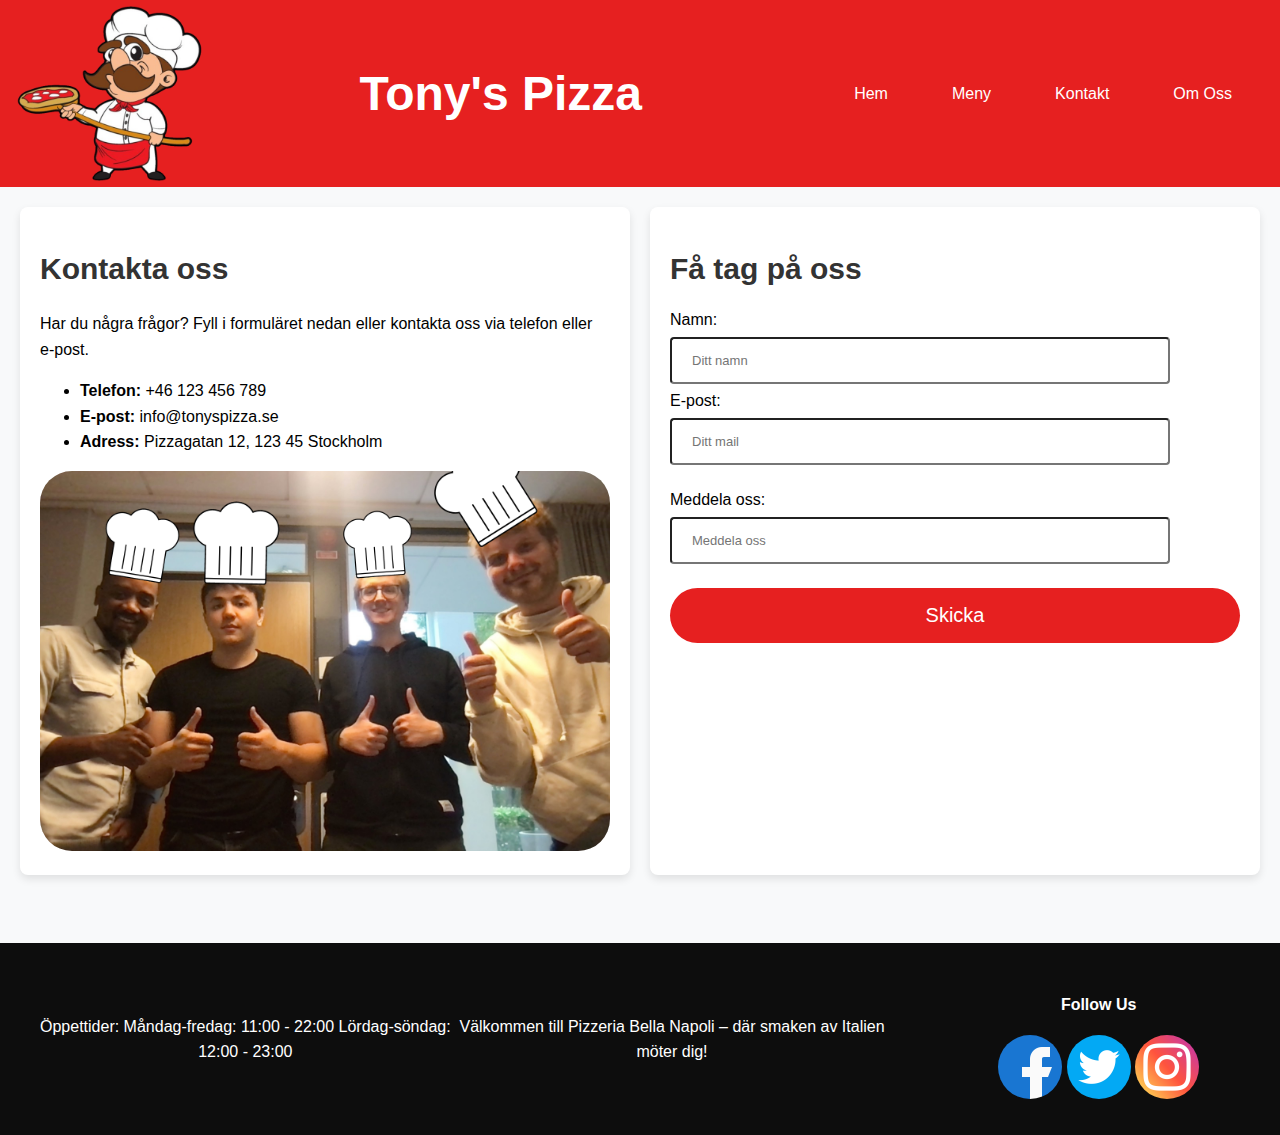
==== kontakt.html @ 64806fda "davud html css" ====
<!DOCTYPE html>
<html lang="en">
<head>
    <meta charset="UTF-8">
    <meta name="viewport" content="width=device-width, initial-scale=1.0">
    <title>Kontakta oss</title>
    <link rel="stylesheet" href="kontakt.css">
    <link rel="stylesheet" href="main.css">

</head>
<body>
    <header>
        <img src="images\logo pizza bagare.png" alt="" class="logoImg" />
        <h1><a class="logoTitle" href="index.html">Tony's Pizza</a></h1>
  
        <nav>
          <ul>
            <li><a href="#">Hem</a></li>
            <li><a href="#">Meny</a></li>
            <li><a href="kontakt.html">Kontakt</a></li>
            <li><a href="#">Om Oss</a></li>
          </ul>
        </nav>
      </header>
     <main>
       
        <section class="kontakt-info">
            
            <h2>Kontakta oss</h2>
           
            <p>Har du några frågor? Fyll i formuläret nedan eller kontakta oss via telefon eller e-post.</p>
            
            <ul>
                <li><strong>Telefon:</strong> +46 123 456 789</li>
                <li><strong>E-post:</strong> info@tonyspizza.se</li>
                <li><strong>Adress:</strong> Pizzagatan 12, 123 45 Stockholm</li>
            </ul>

            <img class="The-Crew" src="images\the crew.png" alt="fyra pizza bagare">
       
        </section>

       
        <section class="kontakt-form">
       
            <h2>Få tag på oss</h2>
       
       
        <form action="/action_page.php" class="contactForm">

                <label for="namn">Namn:</label><br>
                <input type="text" id="namn" name="Namn" placeholder="Ditt namn"><br>
        
                <label for="Email">E-post:</label><br>
                <input type="text" id="Email" name="mail" placeholder="Ditt mail"><br><br>

                <label for="meddelande">Meddela oss:</label><br>
                <input type="text" id="meddelande" name="meddelande" placeholder="Meddela oss"><br>
        
            </form>

            <button>Skicka</button>
          </form> 
       </section>

    </main>
    <footer>
        <p>
          Öppettider: Måndag-fredag: 11:00 - 22:00 Lördag-söndag: 12:00 - 23:00
        </p>
        <p>
          Välkommen till Pizzeria Bella Napoli – där smaken av Italien möter dig!
        </p>
        <div class="socialFollow">
          <h4>Follow Us</h4>
          <img src="images\facebook.png" alt="" class="socialIcons" />
          <img src="images\twitter.png" alt="" class="socialIcons" />
          <img src="images\instagram.png" alt="" class="socialIcons" />
        </div>
      </footer>
</body>
</html>
---- kontakt.css ----
/* Baslayout */
body {
  font-family: Arial, sans-serif;
  margin: 0;
  padding: 0;
  box-sizing: border-box;
  background-color: #f8f9fa;
}

h2 {
  font-size: 30px;
  color: #333;
}

p,
li {
  font-size: 1rem;
  line-height: 1.6;
}

/* Responsiv layout med Grid */
main {
  display: grid;
  grid-template-columns: 1fr 1fr;
  gap: 20px;
  padding: 20px;
  /* justify-content: center; */
}

.kontakt-info,
.kontakt-form {
  background-color: #fff;
  padding: 20px;
  border-radius: 8px;
  box-shadow: 0 4px 8px rgba(0, 0, 0, 0.1);
}

.The-Crew {
  width: 100%;
}

/* .contactForm {
  display: flex;
  flex-direction: column;
  justify-content: center;
  align-items: center;
  width: 100%;
} */

/* .contactButton {
  background-color: #a2a2a2;
  color: white;
  padding: 10px 20px;
  border: none;
  border-radius: 4px;
  cursor: pointer;
  font-size: 1rem;
}

button:hover {
  background-color: #e4e0e0;
} */

label {
  font-size: 1rem;
}

input {
  font-size: small;
  width: 80%;
  padding: 14px 20px;
  margin: 8px 0;
  border-radius: 4px;
}

/* Mobilanpassning */
@media (max-width: 600px) {
  main {
    grid-template-columns: 1fr;
  }
}
---- main.css ----
/* Header nav */

header {
  background-color: rgb(230, 32, 32);
  color: white;
  display: flex;
  justify-content: space-between;
  padding-left: 1rem;
  padding-right: 1rem;
  align-items: center;
}

.logoImg {
  width: 15%;
  margin-right: 1rem;
}

@media (max-width: 600px) {
  header {
    flex-direction: column;
  }
}

header ul {
  display: flex;
  align-items: center;
  justify-content: center;
}

header nav {
  display: flex;
}

header li a {
  text-decoration: none;
  color: white;

  display: inline-block;
  padding: 2rem;
}

.logoTitle {
  text-decoration: none;
  color: white;
  font-size: clamp(2rem, 4vw, 3rem);
}

header li a:hover {
  background-color: black;
}

header li {
  align-items: center;
  list-style-type: none;
}

/* Slut på header */

img {
  border-radius: 2rem;
}

button {
  border: none;
  background-color: rgb(230, 32, 32);
  color: white;
  font-size: 1.25rem;
  padding: 1rem;
  border-radius: 2rem;
  width: 100%;
  transition: transform 0.1s;
  /* margin: 1em; */
  margin-top: 1rem;
  cursor: pointer;
}

button:hover {
  background-color: hsl(0, 80%, 60%);
  /* transform: scale(1.05); */
}
button:active {
  background-color: hsl(0, 80%, 50%);
  transform: scale(0.95);
}

/* Footer Css */

footer {
  background-color: hsl(0, 0%, 5%);
  color: white;
  display: grid;
  grid-template-columns: 1fr 1fr 1fr;
  margin-top: 3rem;
  padding: 2rem;
  justify-content: center;
  align-items: center;
  text-align: center;

  width: 100%;
}

.socialFollow {
}

.socialIcons {
  width: 15%;

  cursor: pointer;
}

@media (max-width: 600px) {
  footer {
    grid-template-columns: 1fr;
  }
}
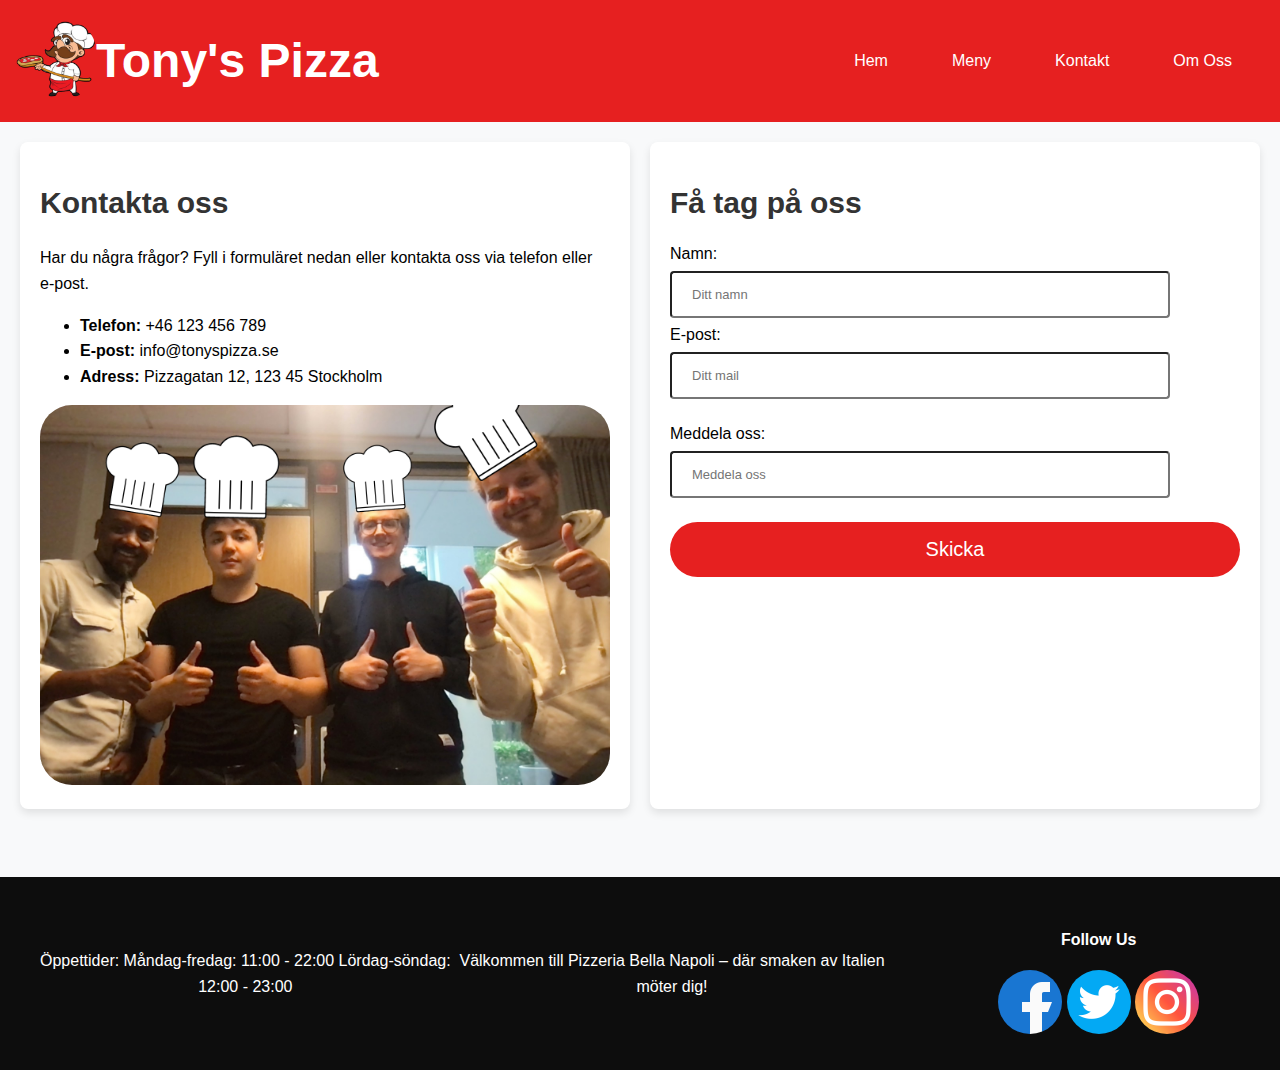
==== commit a9c65b6e: "fixed logo header position" ====
--- a/kontakt.html
+++ b/kontakt.html
@@ -10,8 +10,13 @@
 </head>
 <body>
     <header>
-        <img src="images\logo pizza bagare.png" alt="" class="logoImg" />
-        <h1><a class="logoTitle" href="index.html">Tony's Pizza</a></h1>
+        <div class="logoBoth">
+          <a href="index.html"
+            ><img src="images\logo pizza bagare.png" alt="" class="logoImg"
+          /></a>
+  
+          <h1><a class="logoTitle" href="index.html">Tony's Pizza</a></h1>
+        </div>
   
         <nav>
           <ul>
--- a/main.css
+++ b/main.css
@@ -11,8 +11,7 @@
 }
 
 .logoImg {
-  width: 15%;
-  margin-right: 1rem;
+  width: 5rem;
 }
 
 @media (max-width: 600px) {
@@ -43,6 +42,14 @@
   text-decoration: none;
   color: white;
   font-size: clamp(2rem, 4vw, 3rem);
+  margin: 0;
+  padding: 0;
+}
+
+.logoBoth {
+  display: flex;
+  justify-content: center;
+  align-items: center;
 }
 
 header li a:hover {
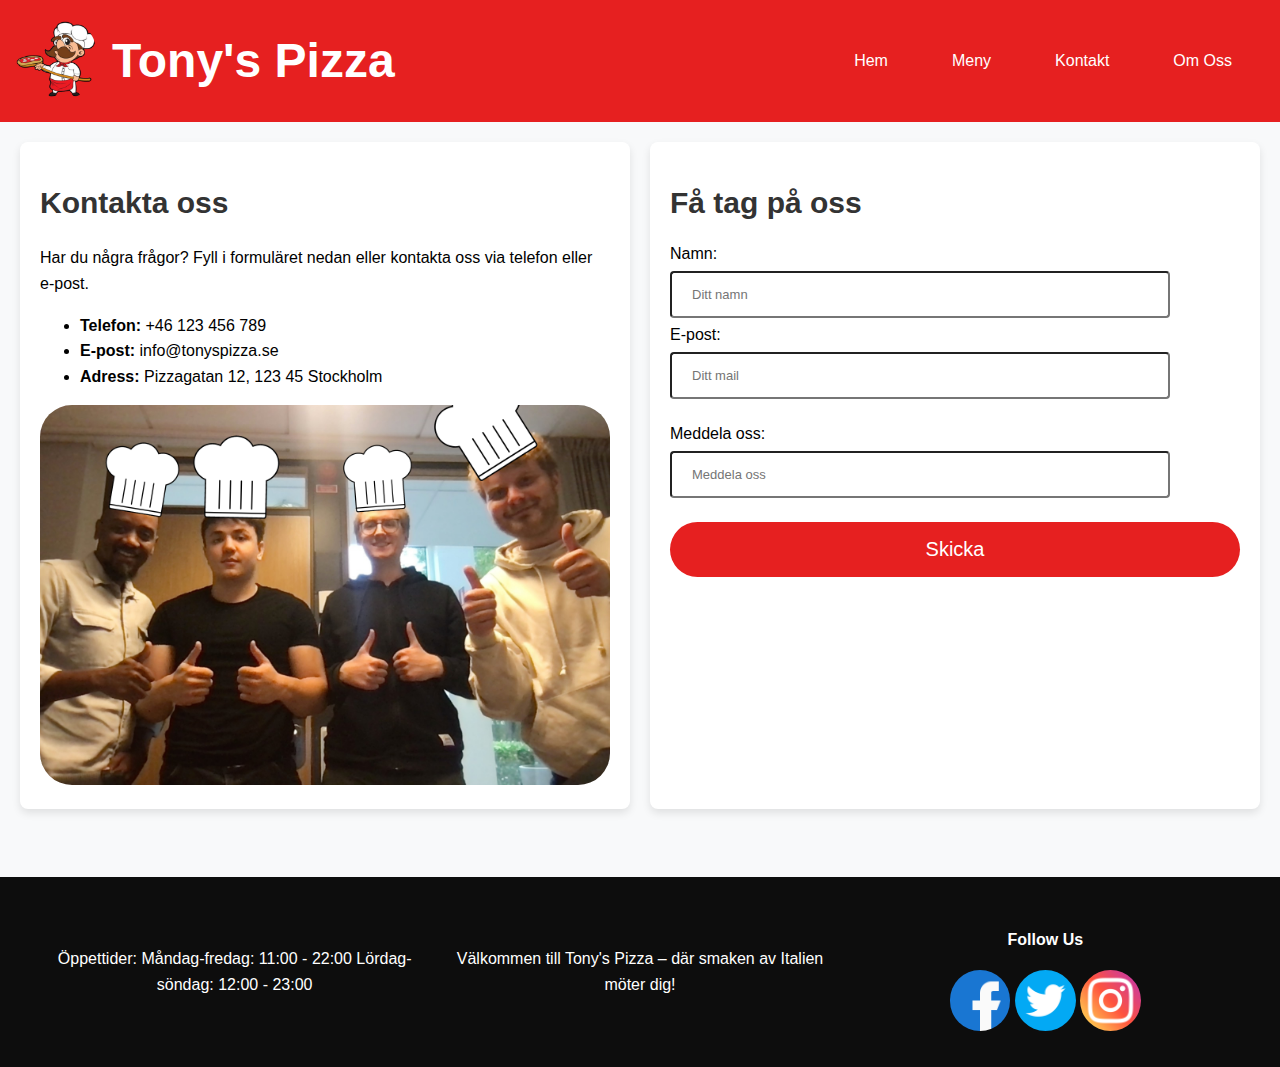
==== commit 65870a8a: "fix header alt logo + footer text" ====
--- a/kontakt.html
+++ b/kontakt.html
@@ -9,24 +9,27 @@
 
 </head>
 <body>
-    <header>
-        <div class="logoBoth">
-          <a href="index.html"
-            ><img src="images\logo pizza bagare.png" alt="" class="logoImg"
-          /></a>
-  
-          <h1><a class="logoTitle" href="index.html">Tony's Pizza</a></h1>
-        </div>
-  
-        <nav>
-          <ul>
-            <li><a href="#">Hem</a></li>
-            <li><a href="#">Meny</a></li>
-            <li><a href="kontakt.html">Kontakt</a></li>
-            <li><a href="#">Om Oss</a></li>
-          </ul>
-        </nav>
-      </header>
+  <header>
+    <div class="logoBoth">
+      <a href="index.html"
+        ><img
+          src="images\logo pizza bagare.png"
+          alt="logo pizza bagare tony's pizza"
+          class="logoImg"
+      /></a>
+
+      <h1><a class="logoTitle" href="index.html">Tony's Pizza</a></h1>
+    </div>
+
+    <nav>
+      <ul>
+        <li><a href="index.html">Hem</a></li>
+        <li><a href="meny.html">Meny</a></li>
+        <li><a href="kontakt.html">Kontakt</a></li>
+        <li><a href="om-oss.html">Om Oss</a></li>
+      </ul>
+    </nav>
+  </header>
      <main>
        
         <section class="kontakt-info">
@@ -70,18 +73,16 @@
 
     </main>
     <footer>
-        <p>
-          Öppettider: Måndag-fredag: 11:00 - 22:00 Lördag-söndag: 12:00 - 23:00
-        </p>
-        <p>
-          Välkommen till Pizzeria Bella Napoli – där smaken av Italien möter dig!
-        </p>
-        <div class="socialFollow">
-          <h4>Follow Us</h4>
-          <img src="images\facebook.png" alt="" class="socialIcons" />
-          <img src="images\twitter.png" alt="" class="socialIcons" />
-          <img src="images\instagram.png" alt="" class="socialIcons" />
-        </div>
-      </footer>
+      <p>
+        Öppettider: Måndag-fredag: 11:00 - 22:00 Lördag-söndag: 12:00 - 23:00
+      </p>
+      <p>Välkommen till Tony's Pizza – där smaken av Italien möter dig!</p>
+      <div class="socialFollow">
+        <h4>Follow Us</h4>
+        <img src="images\facebook.png" alt="" class="socialIcons" />
+        <img src="images\twitter.png" alt="" class="socialIcons" />
+        <img src="images\instagram.png" alt="" class="socialIcons" />
+      </div>
+    </footer>
 </body>
 </html>--- a/main.css
+++ b/main.css
@@ -11,13 +11,9 @@
 }
 
 .logoImg {
+  /*   width: 15%; */
   width: 5rem;
-}
-
-@media (max-width: 600px) {
-  header {
-    flex-direction: column;
-  }
+  margin-right: 1rem;
 }
 
 header ul {
@@ -59,6 +55,16 @@
 header li {
   align-items: center;
   list-style-type: none;
+}
+
+/* Mobile width */
+@media (max-width: 600px) {
+  header {
+    flex-direction: column;
+  }
+  header li a {
+    padding: 3vw;
+  }
 }
 
 /* Slut på header */
@@ -103,10 +109,7 @@
   align-items: center;
   text-align: center;
 
-  width: 100%;
-}
-
-.socialFollow {
+  /* width: 100%; */
 }
 
 .socialIcons {
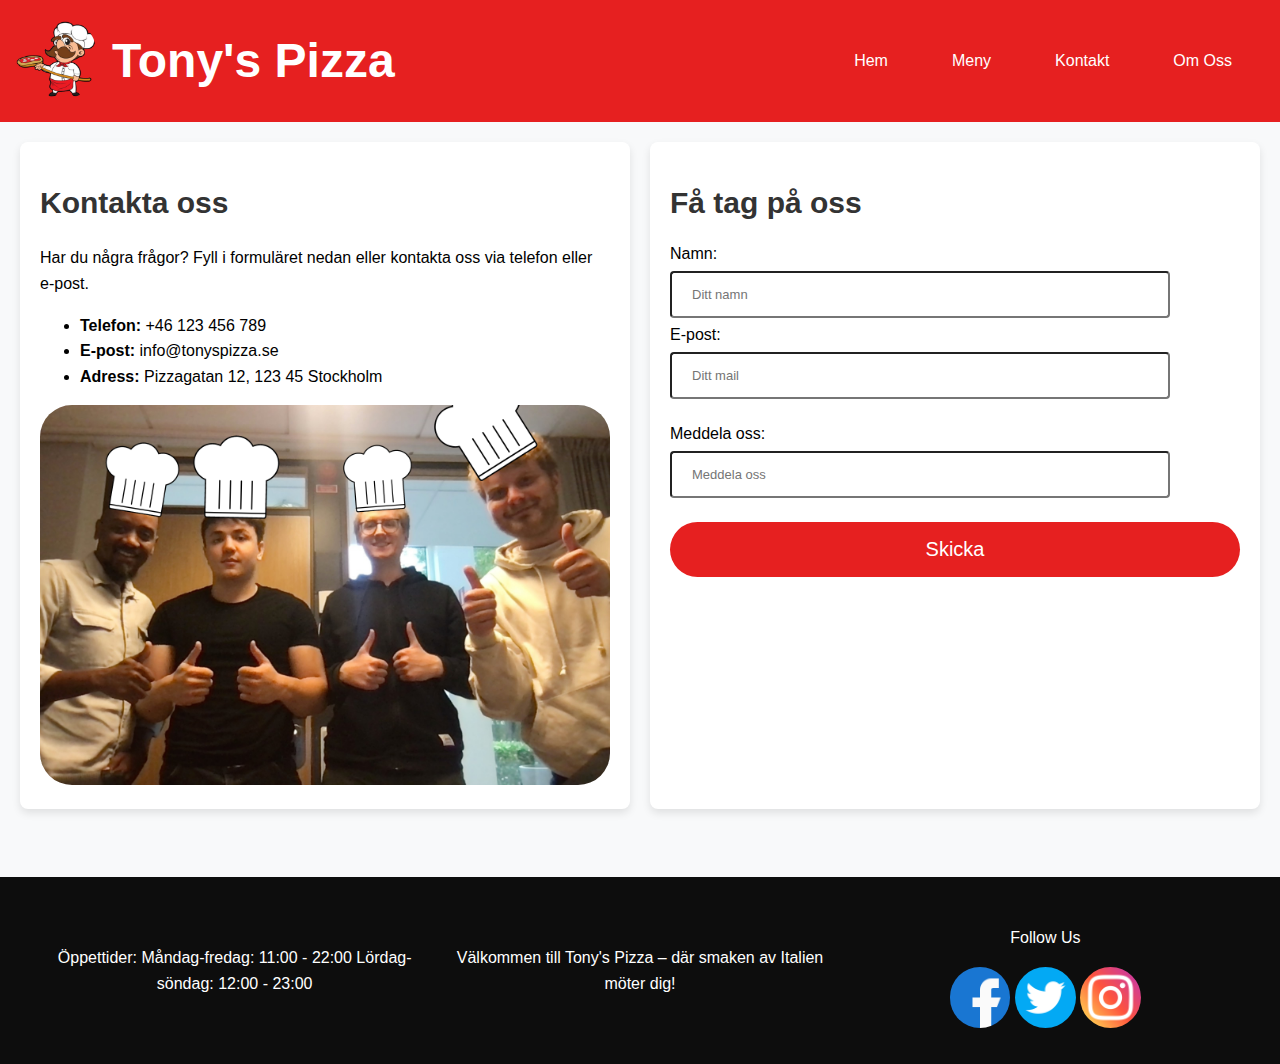
==== commit 2d275c53: "change h4 footer to p" ====
--- a/kontakt.html
+++ b/kontakt.html
@@ -78,7 +78,7 @@
       </p>
       <p>Välkommen till Tony's Pizza – där smaken av Italien möter dig!</p>
       <div class="socialFollow">
-        <h4>Follow Us</h4>
+        <p>Follow Us</p>
         <img src="images\facebook.png" alt="" class="socialIcons" />
         <img src="images\twitter.png" alt="" class="socialIcons" />
         <img src="images\instagram.png" alt="" class="socialIcons" />
